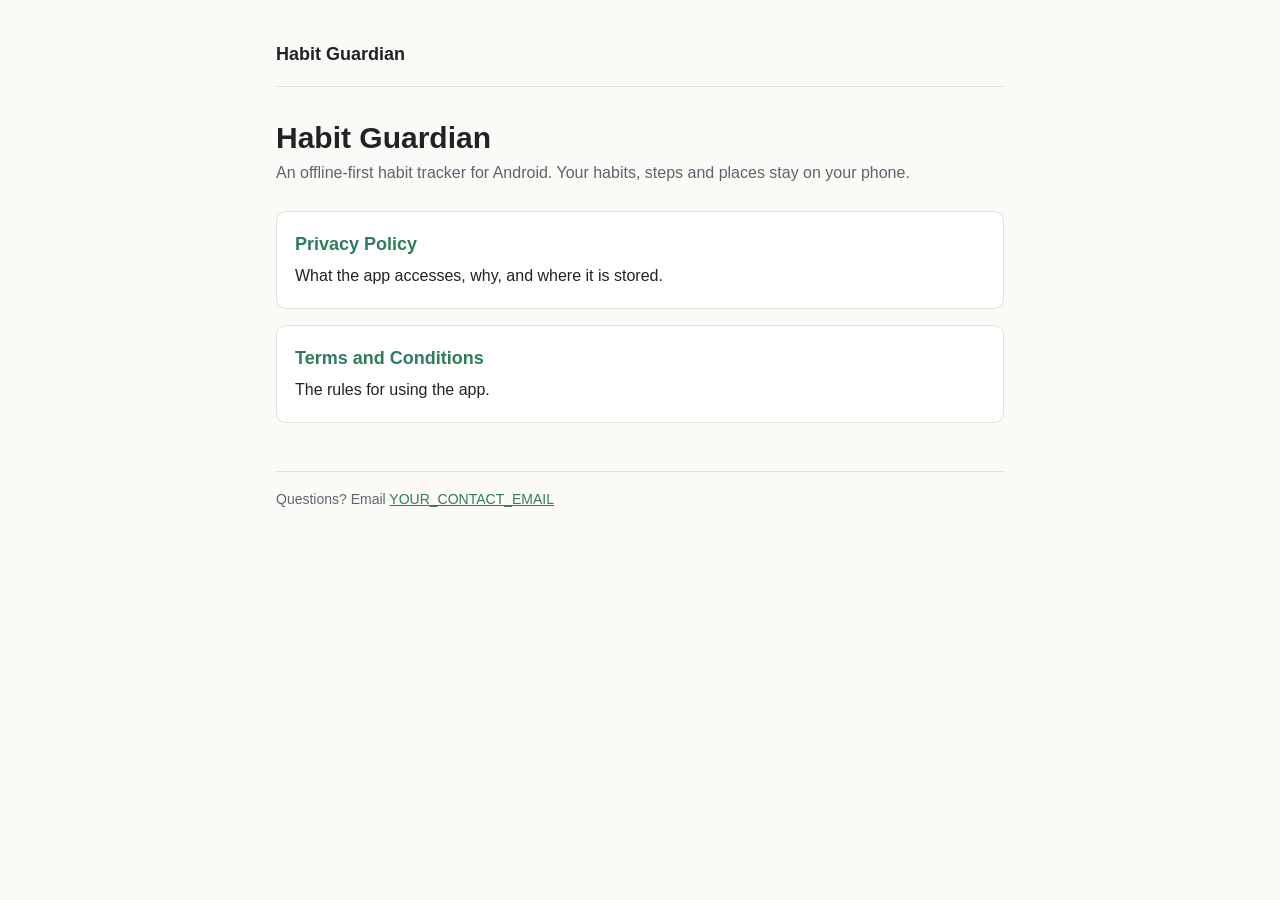
==== index.html @ 2cd037cb "Add files via upload uploading an existing file" ====
<!doctype html>
<html lang="en">
<head>
  <meta charset="utf-8">
  <meta name="viewport" content="width=device-width, initial-scale=1">
  <title>Habit Guardian</title>
  <meta name="description" content="Habit Guardian, an offline-first habit tracker for Android. Privacy policy and terms.">
  <link rel="stylesheet" href="style.css">
</head>
<body>
<main>
  <header class="site">
    <a class="brand" href="./">Habit Guardian</a>
  </header>

  <h1>Habit Guardian</h1>
  <p class="meta">An offline-first habit tracker for Android. Your habits, steps and places stay on your phone.</p>

  <div class="cards">
    <a href="privacy-policy.html"><strong>Privacy Policy</strong>What the app accesses, why, and where it is stored.</a>
    <a href="terms.html"><strong>Terms and Conditions</strong>The rules for using the app.</a>
  </div>

  <footer>Questions? Email <a href="mailto:YOUR_CONTACT_EMAIL">YOUR_CONTACT_EMAIL</a></footer>
</main>
</body>
</html>
---- style.css ----
:root {
  --bg: #fbfaf7;
  --text: #1f2328;
  --muted: #5d646d;
  --accent: #2f7d5b;
  --border: #e3e0d8;
  --card: #ffffff;
}
@media (prefers-color-scheme: dark) {
  :root {
    --bg: #14171a;
    --text: #e6e8ea;
    --muted: #9aa3ab;
    --accent: #6cc59a;
    --border: #2b3036;
    --card: #1b1f23;
  }
}
* { box-sizing: border-box; }
body {
  margin: 0;
  background: var(--bg);
  color: var(--text);
  font: 16px/1.65 -apple-system, BlinkMacSystemFont, "Segoe UI", Roboto, Helvetica, Arial, sans-serif;
}
main { max-width: 760px; margin: 0 auto; padding: 40px 16px 64px; }
header.site { border-bottom: 1px solid var(--border); padding-bottom: 16px; margin-bottom: 32px; }
header.site a.brand { color: var(--text); font-weight: 700; text-decoration: none; font-size: 18px; }
nav { margin-top: 8px; display: flex; gap: 16px; flex-wrap: wrap; font-size: 15px; }
a { color: var(--accent); }
h1 { font-size: 30px; line-height: 1.25; margin: 0 0 4px; }
h2 { font-size: 21px; margin: 36px 0 8px; }
h3 { font-size: 17px; margin: 24px 0 4px; }
.meta { color: var(--muted); margin: 0 0 24px; }
.summary {
  background: var(--card);
  border: 1px solid var(--border);
  border-left: 4px solid var(--accent);
  border-radius: 8px;
  padding: 14px 18px;
  margin: 24px 0;
}
table { width: 100%; border-collapse: collapse; margin: 12px 0; font-size: 15px; }
th, td { text-align: left; vertical-align: top; padding: 8px 10px; border-bottom: 1px solid var(--border); }
th { color: var(--muted); font-weight: 600; }
.table-wrap { overflow-x: auto; }
footer { margin-top: 48px; padding-top: 16px; border-top: 1px solid var(--border); color: var(--muted); font-size: 14px; }
.cards { display: grid; gap: 16px; margin-top: 24px; }
.cards a {
  display: block; padding: 18px; border: 1px solid var(--border); border-radius: 10px;
  background: var(--card); color: var(--text); text-decoration: none;
}
.cards a strong { color: var(--accent); display: block; font-size: 18px; margin-bottom: 4px; }
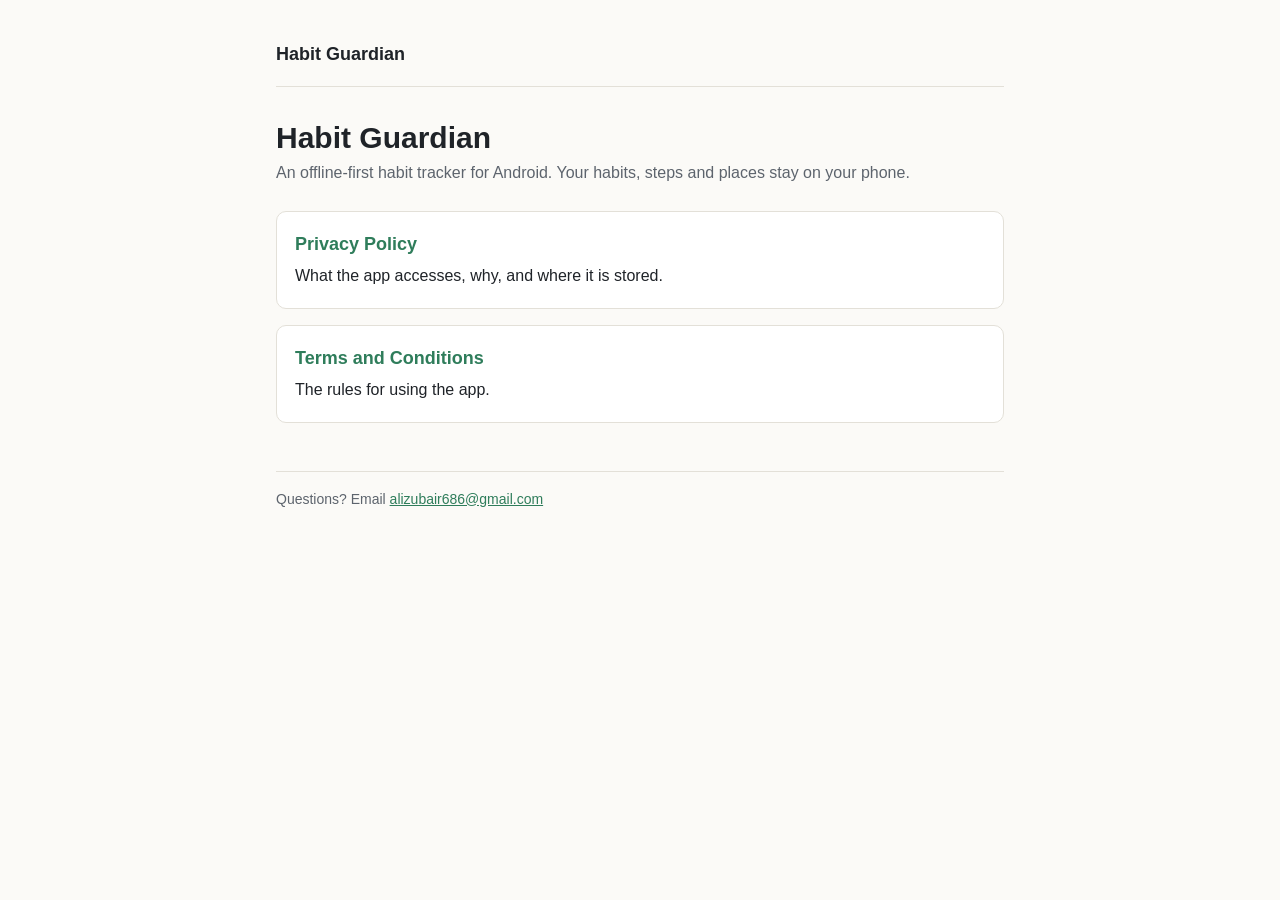
==== commit f7490920: "Add files via upload updated" ====
--- a/index.html
+++ b/index.html
@@ -21,7 +21,7 @@
     <a href="terms.html"><strong>Terms and Conditions</strong>The rules for using the app.</a>
   </div>
 
-  <footer>Questions? Email <a href="mailto:YOUR_CONTACT_EMAIL">YOUR_CONTACT_EMAIL</a></footer>
+  <footer>Questions? Email <a href="mailto:alizubair686@gmail.com">alizubair686@gmail.com</a></footer>
 </main>
 </body>
 </html>
